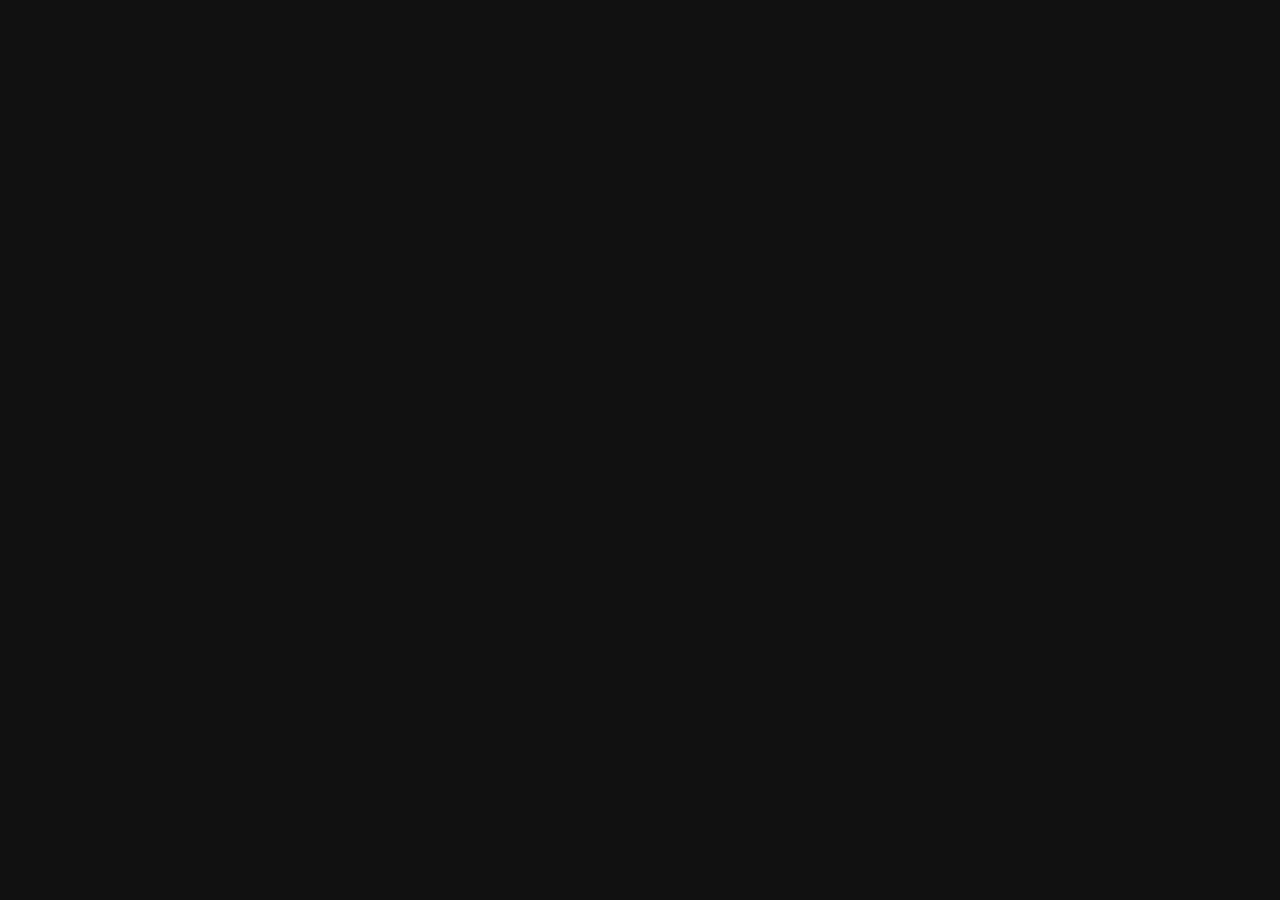
==== datacentre.html @ 9d56f010 "protestors and popups!!!! :P" ====
<!DOCTYPE html>
<html lang ="en">

<head>
    <meta charset="UTF-8">
    <meta name="viewport" content="width=device-width, initial-scale=1.0">
    
    <title>Inside the Data Centre</title>

    <link rel="stylesheet" href="style.css">
</head>

<body>
    <style>
        
    </style>

</body>
---- style.css ----
body {
    background: #111;
    color: #eee;
    font-family: monospace;
}

main {
    width: 800px;
    margin: 50px auto;
}

button {
    background: #222;
    color: #66ff99;
    border: 1px solid #66ff99;
    padding: 10px;
    cursor: pointer;
}

button:hover {
    background: #66ff99;
    color: #111;
}

#information {
    margin-top: 30px;
    padding: 20px;
    border: 1px solid #444;
    background: #181818;
}

#welcome-popup {
    position: fixed;

    top: 0;
    left: 0;

    width: 100%;
    height: 100%;

    background: rgba(0, 0, 0, 0.8);

    display: flex;
    justify-content: center;
    align-items: center;

    z-index: 1000;
}

.popup-box {
    width: 500px;

    padding: 30px;

    background: #181818;
    color: #eee;

    border: 2px solid #66ff99;

    text-align: center;
}

.popup-box h2 {
    color: #66ff99;
}

#close-popup {
    margin-top: 20px;

    padding: 10px 30px;

    background: #222;
    color: #66ff99;

    border: 1px solid #66ff99;

    cursor: pointer;
}

#close-popup:hover {
    background: #66ff99;
    color: #111;
}

.padlock {
    position: absolute;
    left: 1350px;
    top: 850px;
}

.padlock img {
    width: 60px;
    cursor: pointer;
}

#lock-popup {
    display: none;

    position: fixed;

    top: 0;
    left: 0;

    width: 100vw;
    height: 100vh;

    background: rgba(0, 0, 0, 0.8);

    justify-content: center;
    align-items: center;

    z-index: 9999;
}

#lock-box {
    width: 400px;

    padding: 30px;

    background: #181818;
    color: white;

    border: 2px solid #66ff99;

    text-align: center;
}

#code-input {
    padding: 10px;

    background: #111;
    color: #66ff99;

    border: 1px solid #66ff99;

    outline: none;
}

#submit-code,
#close-lock {
    padding: 10px 20px;
    margin: 10px 5px;

    background: #222;
    color: #66ff99;

    border: 1px solid #66ff99;

    cursor: pointer;
}

#submit-code:hover,
#close-lock:hover {
    background: #66ff99;
    color: #111;
}

#code-message {
    color: #ff6666;
}

.smoke {
    position: absolute;
    left: 870px;
    top: 200px;
}

.smoke img {
    width: 300px;
}

.protest {
    position: absolute;
    left: 400px;
    top: 400px;
}

.protest img {
    width: 100px;
    cursor: pointer;
}

#protest-speech {
    display: none;
    position: fixed;
    inset: 0;
    background: rgba(0, 0, 0, 0.8);
    display: none;
    justify-content: center;
    align-items: center;
    z-index: 1000;
}

#speech-box {
    width: 500px;
    padding: 30px;
    background: #181818;
    color: #eee;
    border: 2px solid #66ff99;
    text-align: center;
}

#speech-box h2 {
    color: #66ff99;
}

#close-speech {
    margin-top: 20px;
    padding: 10px 30px;
    background: #222;
    color: #66ff99;
    border: 1px solid #66ff99;
    cursor: pointer;
}

#close-speech:hover {
    background: #66ff99;
    color: #111;
}
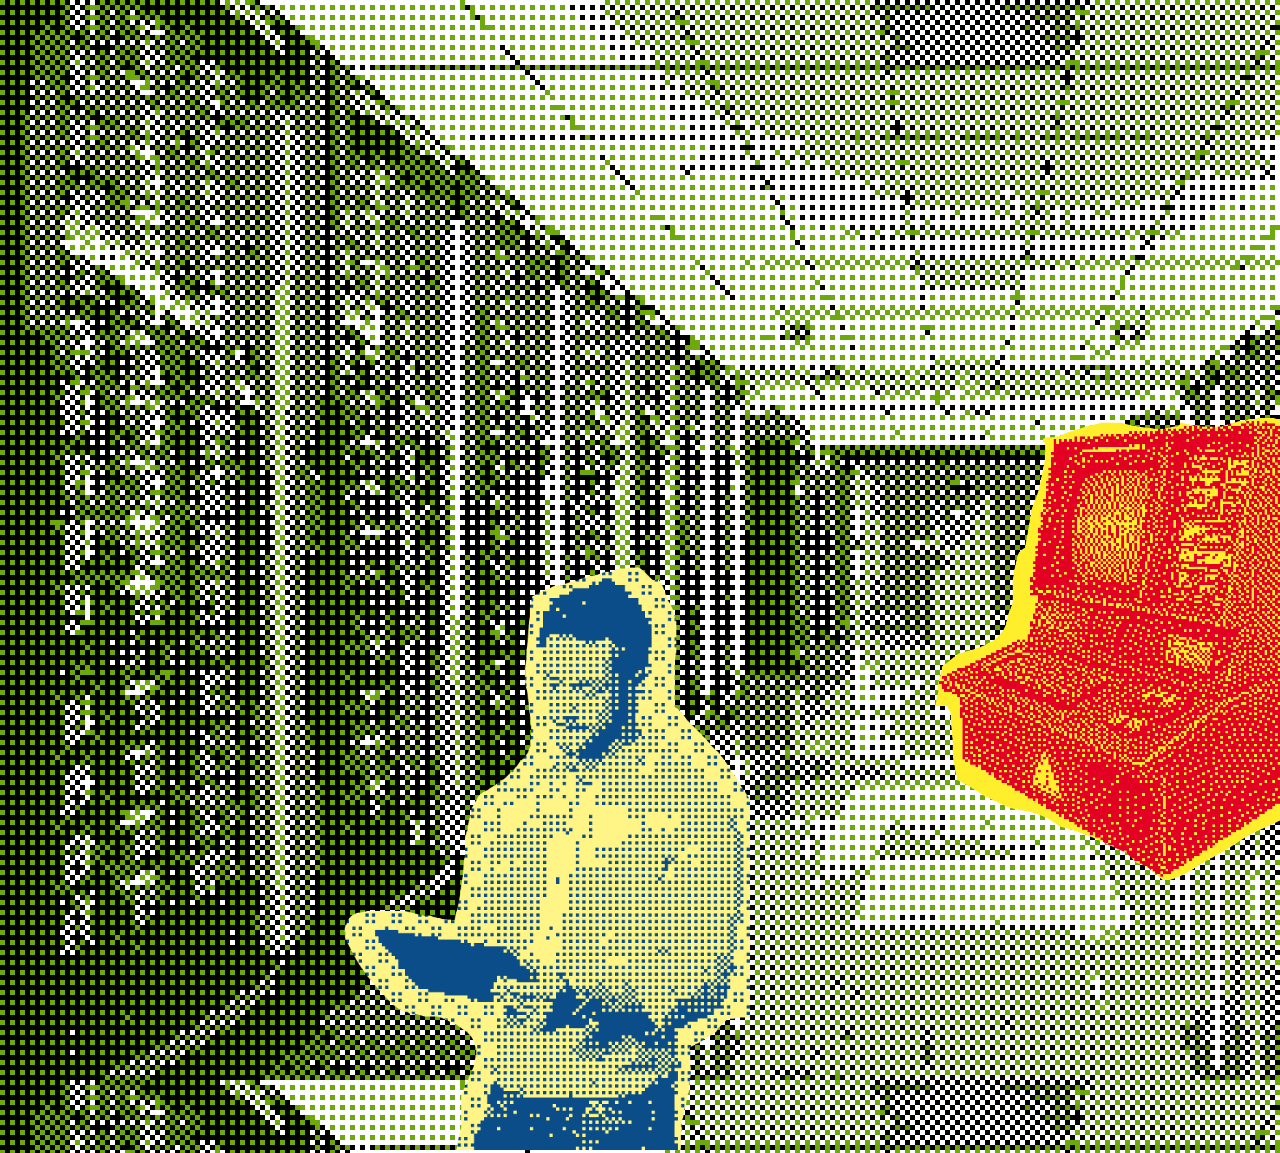
==== commit 346f00bb: "basically finished" ====
--- a/datacentre.html
+++ b/datacentre.html
@@ -4,15 +4,49 @@
 <head>
     <meta charset="UTF-8">
     <meta name="viewport" content="width=device-width, initial-scale=1.0">
-    
     <title>Inside the Data Centre</title>
-
     <link rel="stylesheet" href="style.css">
 </head>
 
 <body>
     <style>
-        
+         body {
+    background-image: url('images/inside.png');
+    }
     </style>
 
-</body>+    <div id="dialogue-modal">
+            <div id="portrait-container">
+                <img src="" alt="Speaker Portrait" id="speaker-portrait">
+            </div>
+            <div id="speech-box">
+                <h3 id="speaker-title">Speaker Name</h3>
+                <p id="dialogue-text">Dialogue lines go here...</p>
+                <div id="dialogue-options"></div>
+                <button id="close-speech">Close [X]</button>
+            </div>
+        </div>
+
+    <div id="terminal-lock-popup">
+        <div id="terminal-lock-box">
+            <h2>TERMINAL ACCESS REQUIRED</h2>
+            <p>Enter the terminal access code.</p>
+            <input type="text" id="terminal-code-input" placeholder="ACCESS CODE">
+            <button id="submit-terminal-code">ENTER</button>
+            <button id="close-terminal-lock">CANCEL</button>
+            <p id="terminal-code-message"></p>
+        </div>
+    </div>
+
+    <main>
+        <div class="worker">
+            <img src="images/worker.png" alt ="worker" id="worker">
+        </div>
+        <div class ="terminal">
+            <img src ="images/terminal.png" alt="Terminal" id="terminal">
+        </div>
+    </main>
+
+    <script src="script.js"></script>
+</body>
+</html>
--- a/style.css
+++ b/style.css
@@ -2,6 +2,8 @@
     background: #111;
     color: #eee;
     font-family: monospace;
+    margin: 0;
+    padding: 0;
 }
 
 main {
@@ -22,176 +24,41 @@
     color: #111;
 }
 
-#information {
-    margin-top: 30px;
-    padding: 20px;
-    border: 1px solid #444;
-    background: #181818;
-}
-
-#welcome-popup {
-    position: fixed;
-
+#welcome-popup,
+#lock-popup {
+    position: fixed;
     top: 0;
     left: 0;
-
-    width: 100%;
-    height: 100%;
-
+    width: 100vw;
+    height: 100vh;
     background: rgba(0, 0, 0, 0.8);
-
     display: flex;
     justify-content: center;
     align-items: center;
-
     z-index: 1000;
 }
 
-.popup-box {
-    width: 500px;
-
-    padding: 30px;
-
-    background: #181818;
-    color: #eee;
-
-    border: 2px solid #66ff99;
-
-    text-align: center;
-}
-
-.popup-box h2 {
-    color: #66ff99;
-}
-
-#close-popup {
-    margin-top: 20px;
-
-    padding: 10px 30px;
-
-    background: #222;
-    color: #66ff99;
-
-    border: 1px solid #66ff99;
-
-    cursor: pointer;
-}
-
-#close-popup:hover {
-    background: #66ff99;
-    color: #111;
-}
-
-.padlock {
-    position: absolute;
-    left: 1350px;
-    top: 850px;
-}
-
-.padlock img {
-    width: 60px;
-    cursor: pointer;
-}
-
 #lock-popup {
     display: none;
-
-    position: fixed;
-
+    z-index: 9999;
+}
+
+#terminal-lock-popup {
+    display: none;
+    position: fixed;
     top: 0;
     left: 0;
-
     width: 100vw;
     height: 100vh;
-
     background: rgba(0, 0, 0, 0.8);
-
     justify-content: center;
     align-items: center;
-
     z-index: 9999;
 }
 
-#lock-box {
-    width: 400px;
-
-    padding: 30px;
-
-    background: #181818;
-    color: white;
-
-    border: 2px solid #66ff99;
-
-    text-align: center;
-}
-
-#code-input {
-    padding: 10px;
-
-    background: #111;
-    color: #66ff99;
-
-    border: 1px solid #66ff99;
-
-    outline: none;
-}
-
-#submit-code,
-#close-lock {
-    padding: 10px 20px;
-    margin: 10px 5px;
-
-    background: #222;
-    color: #66ff99;
-
-    border: 1px solid #66ff99;
-
-    cursor: pointer;
-}
-
-#submit-code:hover,
-#close-lock:hover {
-    background: #66ff99;
-    color: #111;
-}
-
-#code-message {
-    color: #ff6666;
-}
-
-.smoke {
-    position: absolute;
-    left: 870px;
-    top: 200px;
-}
-
-.smoke img {
-    width: 300px;
-}
-
-.protest {
-    position: absolute;
-    left: 400px;
-    top: 400px;
-}
-
-.protest img {
-    width: 100px;
-    cursor: pointer;
-}
-
-#protest-speech {
-    display: none;
-    position: fixed;
-    inset: 0;
-    background: rgba(0, 0, 0, 0.8);
-    display: none;
-    justify-content: center;
-    align-items: center;
-    z-index: 1000;
-}
-
-#speech-box {
+.popup-box,
+#lock-box,
+#terminal-lock-box {
     width: 500px;
     padding: 30px;
     background: #181818;
@@ -200,21 +67,169 @@
     text-align: center;
 }
 
+#code-input {
+    padding: 10px;
+    background: #111;
+    color: #66ff99;
+    border: 1px solid #66ff99;
+    outline: none;
+}
+
+#terminal-code-input {
+    padding: 10px;
+    background: #111;
+    color: #66ff99;
+    border: 1px solid #66ff99;
+    outline: none;
+}
+
+#code-message {
+    color: #ff6666;
+}
+
+#terminal-code-message {
+    color: #ff6666;
+}
+
+#dialogue-modal {
+    display: none;
+    position: fixed;
+    top: 0;
+    left: 0;
+    width: 100vw;
+    height: 100vh;
+    background: rgba(0, 0, 0, 0.6);
+    display: none;
+    justify-content: center;
+    align-items: center;
+    z-index: 1000;
+}
+
+#speech-box {
+    width: 500px;
+    padding: 30px;
+    background: #e4dddd;
+    color: #000000;
+    border: 2px solid #fcfcfc;
+    text-align: center;
+}
+
 #speech-box h2 {
-    color: #66ff99;
-}
-
-#close-speech {
-    margin-top: 20px;
-    padding: 10px 30px;
-    background: #222;
-    color: #66ff99;
-    border: 1px solid #66ff99;
-    cursor: pointer;
-}
-
-#close-speech:hover {
+    color: #0a0a0a;
+}
+
+#dialogue-options {
+    display: flex;
+    flex-direction: column;
+    gap: 8px;
+    margin: 15px 0;
+}
+
+.dialogue-btn {
+    text-align: left;
+    font-size: 0.85rem;
+    background: #111;
+    color: #66ff99;
+    border: 1px solid #66ff99;
+    padding: 8px;
+}
+
+.dialogue-btn:hover {
     background: #66ff99;
     color: #111;
 }
 
+#close-speech {
+    margin-top: 10px;
+    padding: 10px 30px;
+    background: #fffefe;
+    color: #000000;
+    border: 1px solid #000000;
+    cursor: pointer;
+}
+
+#close-speech:hover {
+    background: #cfe95b;
+    color: #111;
+}
+
+
+.padlock {
+    position: absolute;
+    left: 1350px;
+    top: 850px;
+}
+
+.padlock img {
+    width: 60px;
+    cursor: pointer;
+}
+
+.smoke {
+    position: absolute;
+    left: 870px;
+    top: 200px;
+}
+
+.smoke img {
+    width: 300px;
+}
+
+.protest {
+    position: absolute;
+    left: 400px;
+    top: 400px;
+}
+
+.protest img {
+    width: 100px;
+    cursor: pointer;
+}
+
+.media {
+    position: absolute;
+    left: 800px;
+    top: 900px;
+}
+
+.media img {
+    width: 200px;
+    cursor: pointer;
+}
+
+#portrait-container {
+    display: none;
+    position: fixed;
+    left: 10px;
+    bottom: 0;
+    z-index: 1001;
+    pointer-events: none;
+}
+
+#portrait-container img {
+    width: 450px;
+    height: auto;
+    display: block;
+}
+
+.worker {
+    position: absolute;
+    left: 50px;
+    top: 450px;
+}
+
+.worker img {
+    width: 700px;
+    cursor: pointer;
+}
+
+.terminal {
+    position:absolute;
+    left:900px;
+    top: 400px;
+}
+
+.terminal img {
+    width: 500px;
+    cursor:pointer;
+}
